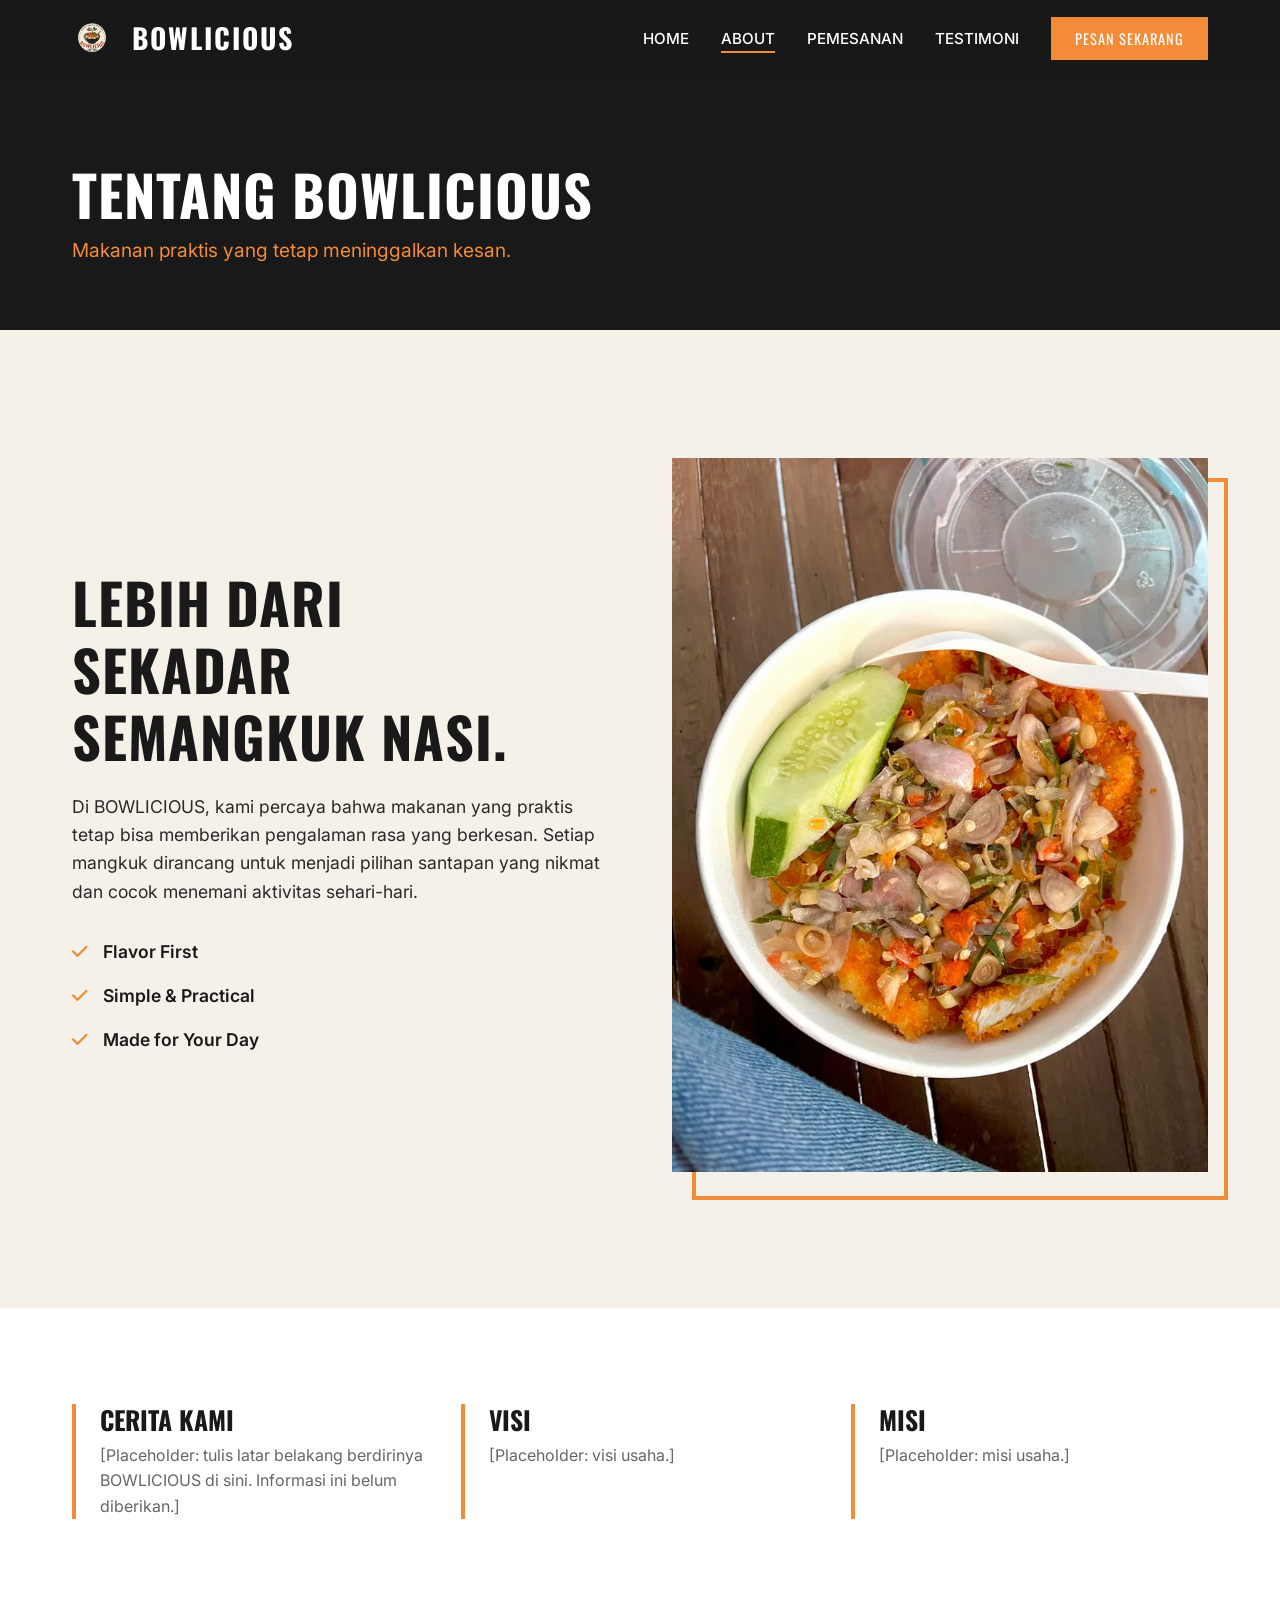
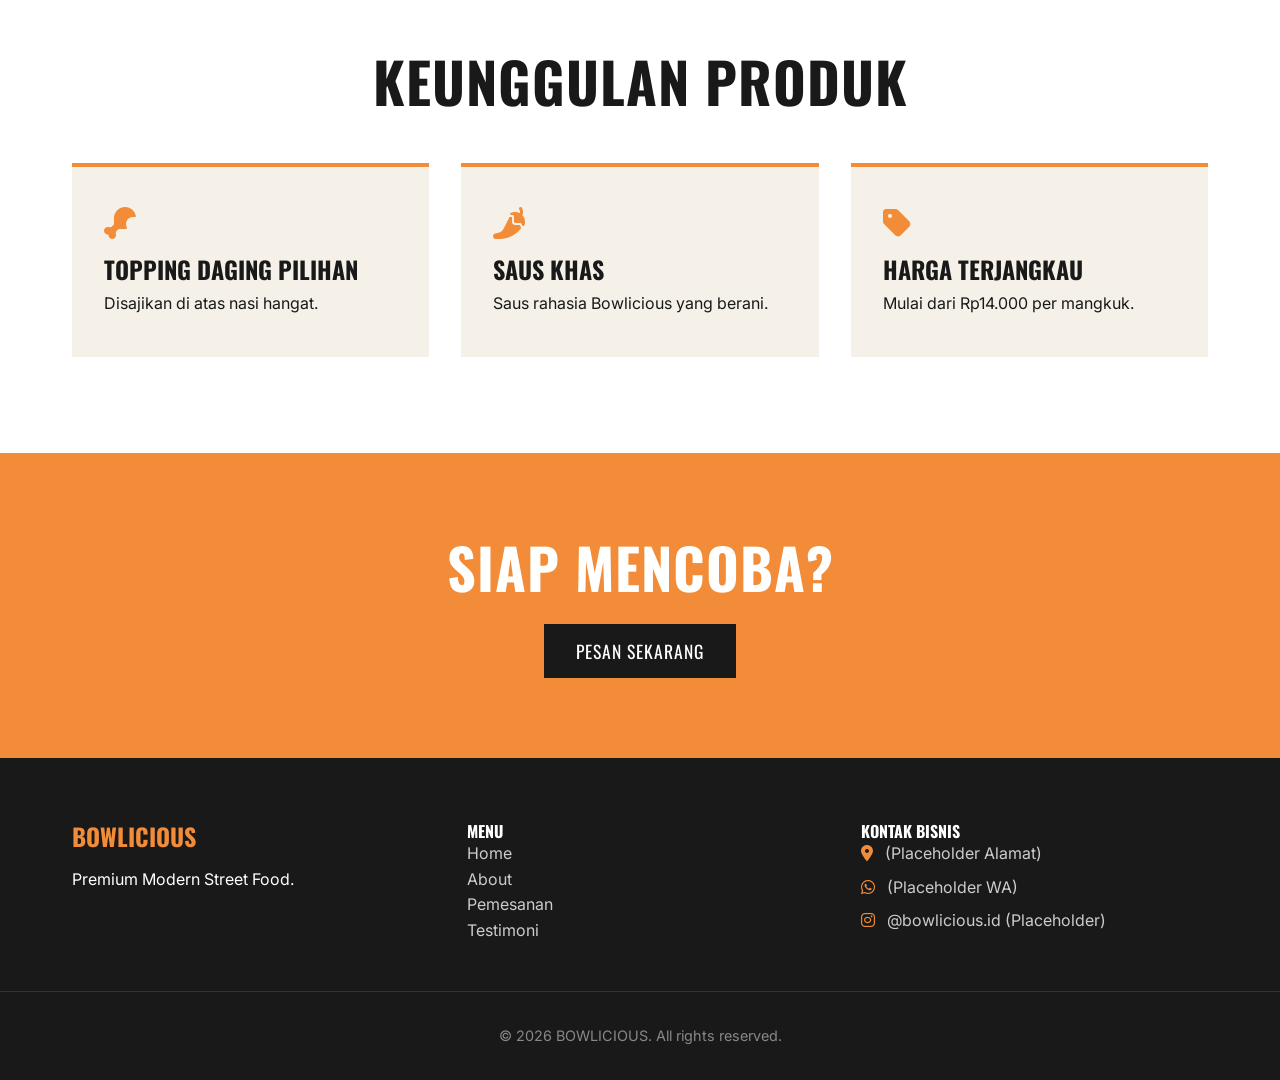
==== about.html @ 73205511 "first commit" ====
<!DOCTYPE html>
<html lang="id">
<head>
    <meta charset="UTF-8">
    <meta name="viewport" content="width=device-width, initial-scale=1.0">
    <link
      rel="shortcut icon"
      href="foto produk/ChatGPT_Image_Sep_24__2026__08_06_23_PM-removebg-preview.png"
      type="image/x-icon"
    />
    <title>About | BOWLICIOUS</title>
    <link rel="preconnect" href="https://fonts.googleapis.com">
    <link rel="preconnect" href="https://fonts.gstatic.com" crossorigin>
    <link href="https://fonts.googleapis.com/css2?family=Inter:wght@300;400;500;600&family=Oswald:wght@500;700&display=swap" rel="stylesheet">
    <link rel="stylesheet" href="https://cdnjs.cloudflare.com/ajax/libs/font-awesome/6.4.0/css/all.min.css">
    <link rel="stylesheet" href="style.css">
</head>
<body data-page="about">
    <nav id="navbar" class="solid">
        <div class="nav-container">
            <a href="index.html" class="logo" aria-label="BOWLICIOUS Home">
    <img src="foto produk/logo-bowlicious.png" alt="Logo BOWLICIOUS" style="height: 40px; width: auto; vertical-align: middle; margin-right: 10px;">
    <span>BOWLICIOUS</span>
</a>
            <button class="menu-toggle" id="mobile-menu" aria-label="Buka menu" aria-expanded="false"><i class="fas fa-bars"></i></button>
            <ul class="nav-menu" id="nav-menu">
                <li><a href="index.html" class="nav-link">Home</a></li>
                <li><a href="about.html" class="nav-link active">About</a></li>
                <li><a href="pemesanan.html" class="nav-link">Pemesanan</a></li>
                <li><a href="testimoni.html" class="nav-link">Testimoni</a></li>
                <li><a href="pemesanan.html" class="btn btn-primary nav-cta">Pesan Sekarang</a></li>
            </ul>
        </div>
    </nav>

    <header class="page-header">
        <div class="container reveal">
            <h1 class="section-title">TENTANG BOWLICIOUS</h1>
            <p class="page-lead">Makanan praktis yang tetap meninggalkan kesan.</p>
        </div>
    </header>

    <section class="about-section">
        <div class="container about-grid">
            <div class="about-text reveal">
                <h2 class="section-title dark-text">LEBIH DARI<br>SEKADAR<br>SEMANGKUK NASI.</h2>
                <div class="about-desc">
                    <p>Di BOWLICIOUS, kami percaya bahwa makanan yang praktis tetap bisa memberikan pengalaman rasa yang berkesan. Setiap mangkuk dirancang untuk menjadi pilihan santapan yang nikmat dan cocok menemani aktivitas sehari-hari.</p>
                </div>
                <ul class="about-features">
                    <li><i class="fas fa-check"></i> Flavor First</li>
                    <li><i class="fas fa-check"></i> Simple &amp; Practical</li>
                    <li><i class="fas fa-check"></i> Made for Your Day</li>
                </ul>
            </div>
            <div class="about-image-wrapper reveal delay-1">
                <img src="foto produk/1.jpeg" alt="Bowlicious Signature Bowl" class="about-img">
                <div class="decorative-box"></div>
            </div>
        </div>
    </section>

    <section class="story-section">
        <div class="container story-grid">
            <div class="story-block reveal">
                <h3>Cerita Kami</h3>
                <p>[Placeholder: tulis latar belakang berdirinya BOWLICIOUS di sini. Informasi ini belum diberikan.]</p>
            </div>
            <div class="story-block reveal delay-1">
                <h3>Visi</h3>
                <p>[Placeholder: visi usaha.]</p>
            </div>
            <div class="story-block reveal delay-2">
                <h3>Misi</h3>
                <p>[Placeholder: misi usaha.]</p>
            </div>
        </div>
    </section>

    <section class="intro-section">
        <div class="container">
            <h2 class="section-title dark-text text-center reveal">KEUNGGULAN PRODUK</h2>
            <div class="highlight-grid">
                <div class="highlight-card reveal"><i class="fas fa-drumstick-bite"></i><h3>Topping Daging Pilihan</h3><p>Disajikan di atas nasi hangat.</p></div>
                <div class="highlight-card reveal delay-1"><i class="fas fa-pepper-hot"></i><h3>Saus Khas</h3><p>Saus rahasia Bowlicious yang berani.</p></div>
                <div class="highlight-card reveal delay-2"><i class="fas fa-tag"></i><h3>Harga Terjangkau</h3><p>Mulai dari Rp14.000 per mangkuk.</p></div>
            </div>
        </div>
    </section>

    <section class="cta-band">
        <div class="container text-center reveal">
            <h2 class="section-title">SIAP MENCOBA?</h2>
            <a href="pemesanan.html" class="btn btn-primary">PESAN SEKARANG</a>
        </div>
    </section>

    <footer>
        <div class="container footer-content">
            <div class="footer-brand">
                <h2>BOWLICIOUS</h2>
                <p>Premium Modern Street Food.</p>
            </div>
            <div class="footer-links">
                <h4>Menu</h4>
                <ul>
                    <li><a href="index.html">Home</a></li>
                    <li><a href="about.html">About</a></li>
                    <li><a href="pemesanan.html">Pemesanan</a></li>
                    <li><a href="testimoni.html">Testimoni</a></li>
                </ul>
            </div>
            <div class="footer-contact">
                <h4>Kontak Bisnis</h4>
                <p><i class="fas fa-map-marker-alt"></i> (Placeholder Alamat)</p>
                <p><i class="fab fa-whatsapp"></i> (Placeholder WA)</p>
                <p><i class="fab fa-instagram"></i> @bowlicious.id (Placeholder)</p>
            </div>
        </div>
        <div class="footer-bottom">
            <p>&copy; <span id="currentYear"></span> BOWLICIOUS. All rights reserved.</p>
        </div>
    </footer>

    <script src="script.js"></script>
</body>
</html>
---- style.css ----
/* ==========================================================================
   CSS VARIABLES & RESET
   ========================================================================== */
:root {
    --color-black: #191919;
    --color-orange: #F28C38;
    --color-cream: #F5F1E8;
    --color-white: #FFFFFF;
    --color-dark-gray: #292929;
    --font-heading: 'Oswald', sans-serif;
    --font-body: 'Inter', sans-serif;
    --transition: all 0.3s ease-in-out;
}

* {
    margin: 0;
    padding: 0;
    box-sizing: border-box;
}

html {
    scroll-behavior: smooth;
}

body {
    font-family: var(--font-body);
    color: var(--color-black);
    background-color: var(--color-white);
    line-height: 1.6;
    overflow-x: hidden;
}

/* ==========================================================================
   TYPOGRAPHY & GLOBAL STYLES
   ========================================================================== */
h1, h2, h3, h4, h5, h6 {
    font-family: var(--font-heading);
    text-transform: uppercase;
    line-height: 1.2;
}

.container {
    max-width: 1200px;
    margin: 0 auto;
    padding: 0 2rem;
}

.section-title {
    font-size: 3.5rem;
    margin-bottom: 1.5rem;
    letter-spacing: 1px;
}

.section-subtitle {
    font-size: 1.2rem;
    color: var(--color-dark-gray);
    margin-bottom: 3rem;
}

.text-center { text-align: center; }

/* Buttons */
.btn {
    display: inline-block;
    padding: 0.8rem 2rem;
    font-family: var(--font-heading);
    font-size: 1.1rem;
    text-decoration: none;
    text-transform: uppercase;
    border: none;
    cursor: pointer;
    transition: var(--transition);
    letter-spacing: 1px;
}

.btn-primary {
    background-color: var(--color-orange);
    color: var(--color-white);
}

.btn-primary:hover {
    background-color: #d9772a;
}

.btn-secondary {
    background-color: transparent;
    color: var(--color-white);
    border: 2px solid var(--color-white);
}

.btn-secondary:hover {
    background-color: var(--color-white);
    color: var(--color-black);
}

.btn-full {
    width: 100%;
    margin-top: 1rem;
}

/* ==========================================================================
   NAVBAR
   ========================================================================== */
#navbar {
    position: fixed;
    top: 0;
    width: 100%;
    z-index: 1000;
    transition: var(--transition);
    padding: 1.5rem 0;
    background: transparent;
}

#navbar.scrolled {
    background: rgba(25, 25, 25, 0.95);
    padding: 1rem 0;
    box-shadow: 0 4px 10px rgba(0,0,0,0.1);
}

.nav-container {
    display: flex;
    justify-content: space-between;
    align-items: center;
    max-width: 1200px;
    margin: 0 auto;
    padding: 0 2rem;
}

.logo {
    font-family: var(--font-heading);
    font-size: 1.8rem;
    font-weight: 700;
    color: var(--color-white);
    text-decoration: none;
    letter-spacing: 2px;
}

.nav-menu {
    display: flex;
    list-style: none;
    align-items: center;
    gap: 2rem;
}

.nav-link {
    color: var(--color-white);
    text-decoration: none;
    font-size: 0.95rem;
    text-transform: uppercase;
    font-weight: 500;
    transition: var(--transition);
    position: relative;
}

.nav-link::after {
    content: '';
    position: absolute;
    width: 0;
    height: 2px;
    bottom: -5px;
    left: 0;
    background-color: var(--color-orange);
    transition: var(--transition);
}

.nav-link:hover::after, .nav-link.active::after {
    width: 100%;
}

.nav-cta {
    padding: 0.6rem 1.5rem;
    font-size: 0.9rem;
}

.menu-toggle {
    display: none;
    color: var(--color-white);
    font-size: 1.5rem;
    cursor: pointer;
}

/* ==========================================================================
   SECTION 1: HERO
   ========================================================================== */
.hero-section {
    height: 100vh;
    position: relative;
    display: flex;
    align-items: center;
    justify-content: center;
    color: var(--color-white);
    text-align: center;
}

.video-container {
    position: absolute;
    top: 0; left: 0; width: 100%; height: 100%;
    overflow: hidden;
    z-index: -1;
}

#hero-video {
    width: 100%;
    height: 100%;
    object-fit: cover;
}

.video-overlay {
    position: absolute;
    top: 0; left: 0; width: 100%; height: 100%;
    background: rgba(25, 25, 25, 0.6);
}

.hero-content {
    z-index: 1;
    max-width: 800px;
    padding: 0 2rem;
}

.hero-label {
    display: block;
    color: var(--color-orange);
    font-weight: 600;
    letter-spacing: 3px;
    margin-bottom: 1rem;
    font-size: 1rem;
}

.hero-title {
    font-size: 5rem;
    margin-bottom: 1.5rem;
    text-shadow: 2px 2px 10px rgba(0,0,0,0.3);
}

.hero-desc {
    font-size: 1.2rem;
    margin-bottom: 2.5rem;
    font-weight: 300;
}

.hero-buttons {
    display: flex;
    gap: 1rem;
    justify-content: center;
}

.scroll-indicator {
    position: absolute;
    bottom: 30px;
    left: 50%;
    transform: translateX(-50%);
}

.mouse {
    width: 25px;
    height: 40px;
    border: 2px solid var(--color-white);
    border-radius: 15px;
    position: relative;
}

.mouse::before {
    content: '';
    width: 3px;
    height: 8px;
    background: var(--color-white);
    position: absolute;
    top: 8px;
    left: 50%;
    transform: translateX(-50%);
    border-radius: 2px;
    animation: scroll 1.5s infinite;
}

@keyframes scroll {
    0% { opacity: 1; top: 8px; }
    100% { opacity: 0; top: 20px; }
}

/* ==========================================================================
   SECTION 2: ABOUT
   ========================================================================== */
.about-section {
    background-color: var(--color-cream);
    padding: 8rem 0;
}

.about-grid {
    display: grid;
    grid-template-columns: 1fr 1fr;
    gap: 4rem;
    align-items: center;
}

.about-desc p {
    font-size: 1.1rem;
    color: var(--color-dark-gray);
    margin-bottom: 2rem;
}

.about-features {
    list-style: none;
}

.about-features li {
    font-size: 1.1rem;
    font-weight: 600;
    margin-bottom: 1rem;
    display: flex;
    align-items: center;
    gap: 1rem;
}

.about-features i { color: var(--color-orange); }

.about-image-wrapper {
    position: relative;
}

.about-img {
    width: 100%;
    height: auto;
    object-fit: cover;
    z-index: 2;
    position: relative;
}

.decorative-box {
    position: absolute;
    width: 100%;
    height: 100%;
    border: 4px solid var(--color-orange);
    top: 20px;
    left: 20px;
    z-index: 1;
}

/* ==========================================================================
   SECTION 3: PEMESANAN
   ========================================================================== */
.order-section {
    background-color: var(--color-black);
    color: var(--color-white);
    padding: 8rem 0;
}

.order-grid {
    display: grid;
    grid-template-columns: 1fr 1fr;
    gap: 4rem;
}

.product-img-large {
    width: 100%;
    height: 400px;
    object-fit: cover;
    margin-bottom: 2rem;
}

.product-name {
    font-size: 2.5rem;
    color: var(--color-orange);
    margin-bottom: 1rem;
}

.product-desc {
    color: #ccc;
    margin-bottom: 1.5rem;
}

.product-price {
    font-size: 2rem;
}

.preorder-form-container {
    background-color: var(--color-white);
    color: var(--color-black);
    padding: 3rem;
}

.preorder-form-container h3 {
    font-size: 2rem;
    margin-bottom: 0.5rem;
}

.form-note {
    font-size: 0.85rem;
    color: #888;
    margin-bottom: 2rem;
}

.form-group {
    margin-bottom: 1.5rem;
}

.form-group label {
    display: block;
    font-weight: 600;
    margin-bottom: 0.5rem;
    font-size: 0.9rem;
}

.form-group input, .form-group textarea {
    width: 100%;
    padding: 0.8rem;
    border: 1px solid #ccc;
    font-family: var(--font-body);
    font-size: 1rem;
}

.form-group input:focus, .form-group textarea:focus {
    outline: none;
    border-color: var(--color-orange);
}

.qty-control {
    display: flex;
    width: 150px;
}

.qty-btn {
    width: 40px;
    background-color: var(--color-dark-gray);
    color: var(--color-white);
    border: none;
    cursor: pointer;
    font-size: 1rem;
}

.qty-control input {
    text-align: center;
    border-left: none;
    border-right: none;
}

.order-summary {
    display: flex;
    justify-content: space-between;
    font-size: 1.2rem;
    font-weight: 600;
    margin-top: 2rem;
    padding-top: 1rem;
    border-top: 1px solid #eee;
}

.total-price { color: var(--color-orange); }

.feedback-msg {
    margin-top: 1rem;
    font-size: 0.9rem;
    font-weight: 500;
    text-align: center;
}

.feedback-success { color: #28a745; }
.feedback-error { color: #dc3545; }

/* ==========================================================================
   SECTION 4: TESTIMONI
   ========================================================================== */
.review-section {
    background-color: var(--color-white);
    padding: 8rem 0;
}

.review-grid {
    display: grid;
    grid-template-columns: 1fr 1fr;
    gap: 4rem;
    margin-bottom: 4rem;
}

.average-rating-display h3 {
    font-size: 5rem;
    color: var(--color-orange);
    line-height: 1;
}

.stars-display {
    color: var(--color-orange);
    font-size: 1.5rem;
    margin-bottom: 0.5rem;
}

.rating-distribution {
    margin-top: 2rem;
}

.dist-row {
    display: flex;
    align-items: center;
    gap: 1rem;
    margin-bottom: 0.5rem;
    font-size: 0.9rem;
}

.dist-bar {
    flex: 1;
    height: 8px;
    background-color: #eee;
    border-radius: 4px;
    overflow: hidden;
}

.dist-fill {
    height: 100%;
    background-color: var(--color-orange);
    width: 0%;
    transition: width 1s ease-in-out;
}

.star-rating-input {
    color: #ccc;
    font-size: 1.5rem;
    cursor: pointer;
}

.star-rating-input i.active { color: var(--color-orange); }
.error-msg { color: #dc3545; font-size: 0.85rem; display: none; margin-top: 0.5rem;}

.review-list {
    margin-top: 3rem;
}

.demo-badge {
    background-color: #e9ecef;
    padding: 0.5rem 1rem;
    display: inline-block;
    font-size: 0.85rem;
    color: #666;
    margin-bottom: 2rem;
    border-radius: 4px;
}

.review-card {
    border-bottom: 1px solid #eee;
    padding: 1.5rem 0;
}

.review-card:last-child { border-bottom: none; }

.review-card-header {
    display: flex;
    justify-content: space-between;
    margin-bottom: 0.5rem;
}

.review-author { font-weight: 600; }
.review-date { font-size: 0.85rem; color: #888; }
.review-stars { color: var(--color-orange); font-size: 0.9rem; margin-bottom: 1rem;}

/* ==========================================================================
   FOOTER
   ========================================================================== */
footer {
    background-color: var(--color-black);
    color: var(--color-white);
    padding: 4rem 0 2rem;
}

.footer-content {
    display: grid;
    grid-template-columns: repeat(3, 1fr);
    gap: 3rem;
    margin-bottom: 3rem;
}

.footer-brand h2 {
    color: var(--color-orange);
    margin-bottom: 1rem;
}

.footer-links ul {
    list-style: none;
}

.footer-links a {
    color: #ccc;
    text-decoration: none;
    transition: var(--transition);
}

.footer-links a:hover { color: var(--color-orange); }
.footer-contact p { margin-bottom: 0.5rem; color: #ccc;}
.footer-contact i { margin-right: 0.5rem; color: var(--color-orange);}

.footer-bottom {
    text-align: center;
    border-top: 1px solid #333;
    padding-top: 2rem;
    color: #888;
    font-size: 0.9rem;
}

/* ==========================================================================
   ANIMATIONS & RESPONSIVE
   ========================================================================== */
.reveal {
    opacity: 0;
    transform: translateY(30px);
    transition: all 0.8s cubic-bezier(0.5, 0, 0, 1);
}
.reveal.active { opacity: 1; transform: translateY(0); }
.delay-1 { transition-delay: 0.2s; }

/* Responsive Media Queries */
@media screen and (max-width: 992px) {
    .hero-title { font-size: 3.5rem; }
    .about-grid, .order-grid, .review-grid, .footer-content {
        grid-template-columns: 1fr;
    }
}

@media screen and (max-width: 768px) {
    .menu-toggle { display: block; }
    .nav-menu {
        position: fixed; top: 0; left: -100%; width: 70%; height: 100vh;
        background-color: var(--color-black);
        flex-direction: column; justify-content: center;
        transition: var(--transition);
    }
    .nav-menu.active { left: 0; }
    .hero-buttons { flex-direction: column; }
}
/* ==========================================================================
   MULTI-PAGE ADDITIONS
   ========================================================================== */
.video-container { background: var(--color-black); }
#navbar.solid { background: rgba(25, 25, 25, 0.97); padding: 1rem 0; }
.menu-toggle { background: none; border: none; }
.page-top { padding-top: 9rem; }
.page-header { background: var(--color-black); color: var(--color-white); padding: 10rem 0 4rem; }
.page-header .section-title { margin-bottom: .5rem; }
.page-lead { color: var(--color-orange); font-size: 1.2rem; }
.dark-text { color: var(--color-black); }
.delay-2 { transition-delay: .4s; }

.intro-section { background: var(--color-white); padding: 6rem 0; }
.highlight-grid { display: grid; grid-template-columns: repeat(3, 1fr); gap: 2rem; margin-top: 3rem; }
.highlight-card { background: var(--color-cream); padding: 2.5rem 2rem; border-top: 4px solid var(--color-orange); }
.highlight-card i { color: var(--color-orange); font-size: 2rem; margin-bottom: 1rem; }
.highlight-card h3 { font-size: 1.5rem; margin-bottom: .5rem; }

.featured-section { background: var(--color-black); color: var(--color-white); padding: 6rem 0; }
.featured-grid { display: grid; grid-template-columns: 1fr 1fr; gap: 4rem; align-items: center; }
.featured-img { width: 100%; height: 420px; object-fit: cover; }
.featured-grid .product-price { margin-bottom: 2rem; color: var(--color-orange); }

.story-section { background: var(--color-white); padding: 6rem 0 2rem; }
.story-grid { display: grid; grid-template-columns: repeat(3, 1fr); gap: 2rem; }
.story-block { border-left: 4px solid var(--color-orange); padding-left: 1.5rem; }
.story-block h3 { font-size: 1.6rem; margin-bottom: .5rem; }
.story-block p { color: #666; }

.cta-band { background: var(--color-orange); color: var(--color-white); padding: 5rem 0; }
.cta-band .btn-primary { background: var(--color-black); }
.cta-band .btn-primary:hover { background: var(--color-dark-gray); }

.status-box { margin-top: 2rem; padding: 1.5rem; border: 1px dashed var(--color-orange); }
.status-box h4 { color: var(--color-orange); margin-bottom: .5rem; }
.status-box p { color: #ccc; }
.summary-box { background: var(--color-cream); padding: 1rem 1.2rem; margin-top: 1rem; }
.summary-box h4 { margin-bottom: .5rem; }
.summary-row { display: flex; justify-content: space-between; font-size: .95rem; padding: .2rem 0; }
.preorder-form-container h2 { font-size: 2rem; margin-bottom: .5rem; }
.form-title { font-size: 2rem; margin-bottom: 1rem; }
.average-rating-display h2 { font-size: 5rem; color: var(--color-orange); line-height: 1; }
.form-group input.invalid { border-color: #dc3545; }
.form-group .error-msg.show { display: block; }
.qty-control input { width: 70px; }
.review-comment { color: var(--color-dark-gray); }
.demo-badge { display: block; }

@media (prefers-reduced-motion: reduce) {
    html { scroll-behavior: auto; }
    .reveal { transition: none; opacity: 1; transform: none; }
}
@media screen and (max-width: 992px) {
    .highlight-grid, .story-grid, .featured-grid { grid-template-columns: 1fr; }
    .page-top { padding-top: 7rem; }
}
@media screen and (max-width: 768px) {
    .section-title { font-size: 2.4rem; }
    .hero-title { font-size: 2.6rem; }
    .preorder-form-container { padding: 1.5rem; }
    .product-name { font-size: 1.8rem; }
    .product-img-large, .featured-img { height: 260px; }
    .nav-menu { z-index: 1001; }
    .nav-menu .nav-link { font-size: 1.2rem; }
    .decorative-box { top: 12px; left: 12px; }
    .about-image-wrapper { margin-right: 12px; }
}

.logo {
    display: flex;
    align-items: center;
    gap: 10px;
    text-decoration: none;
    color: #ffffff;
    font-family: 'Oswald', sans-serif;
    font-size: 28px;
    font-weight: 700;
}

.logo img {
    display: block;
    width: 70px;
    height: 70px;
    object-fit: contain;
}

@media screen and (max-width: 768px) {
    #hero-video {
        display: none !important; /* Menyembunyikan video di layar HP */
    }
    .hero-section {
        background: url('assets/images/hero-poster.jpg') center/cover no-repeat; /* Menampilkan gambar pengganti */
    }
}
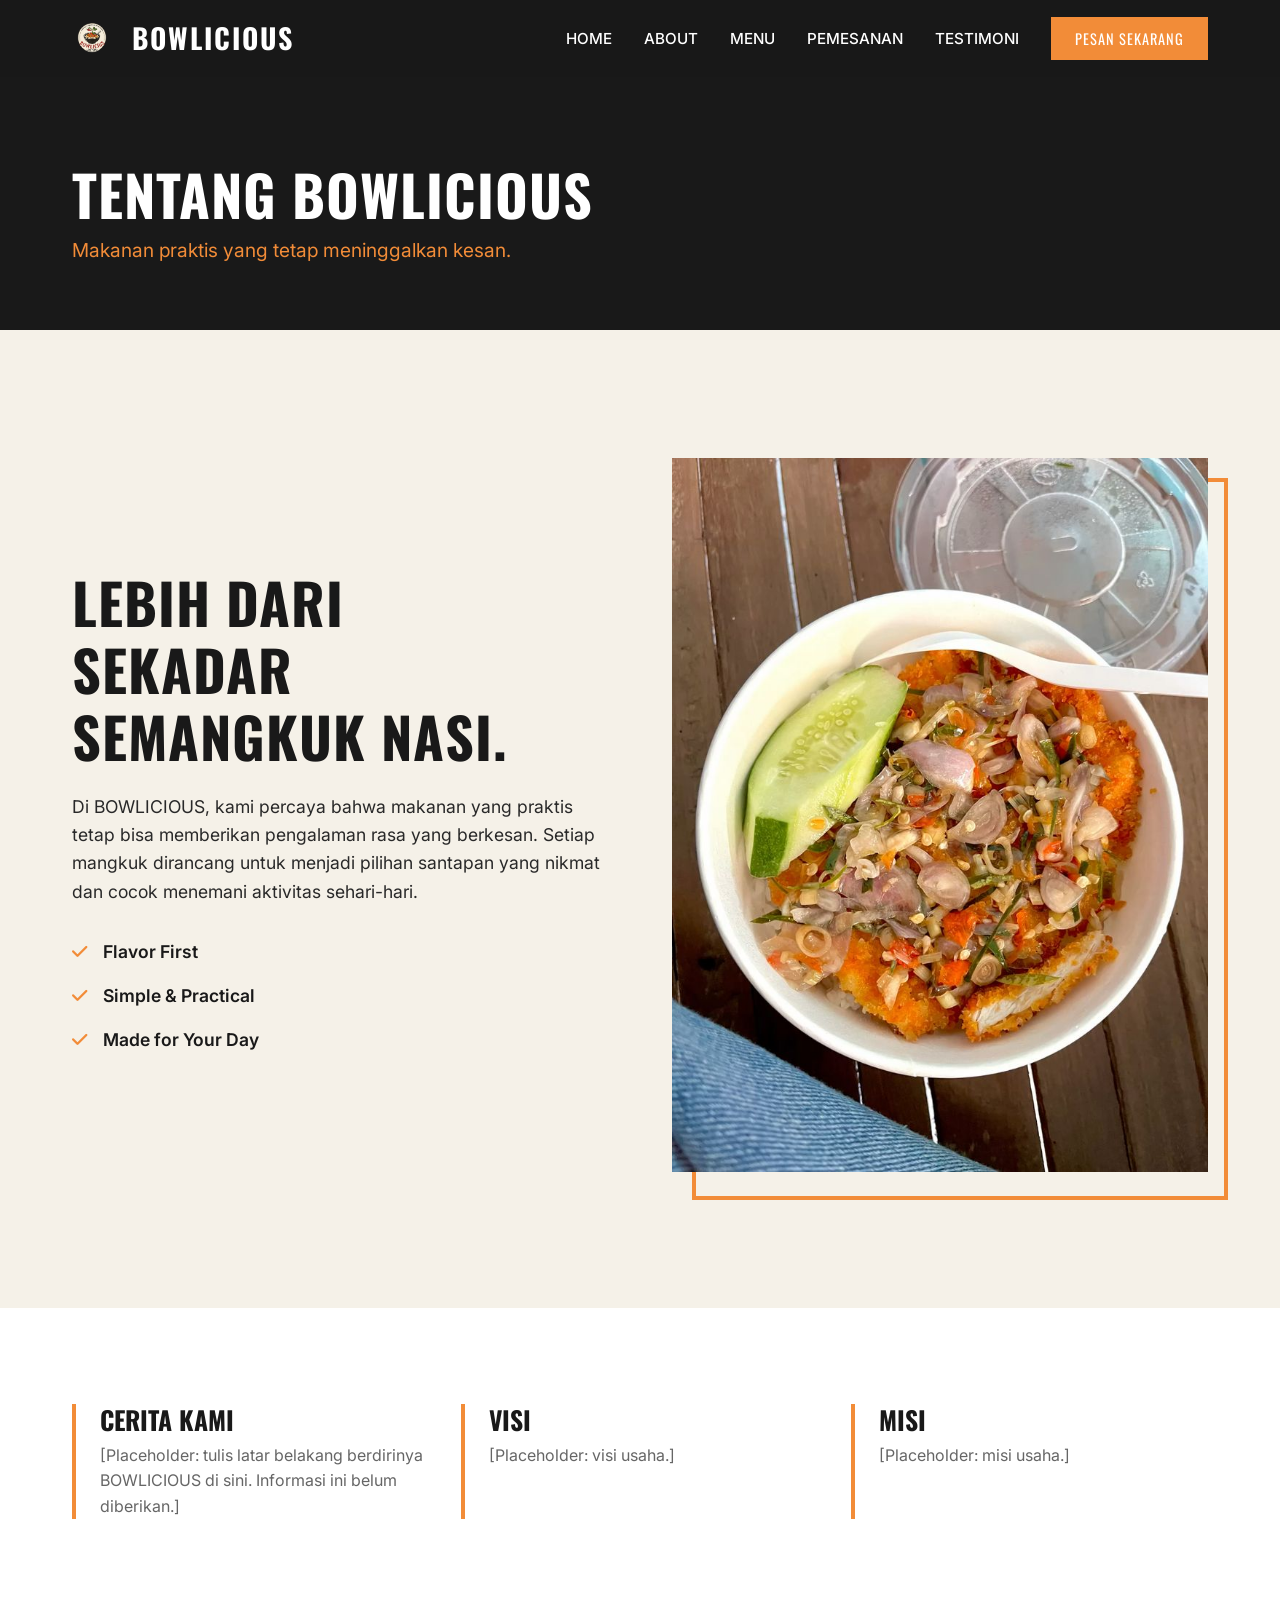
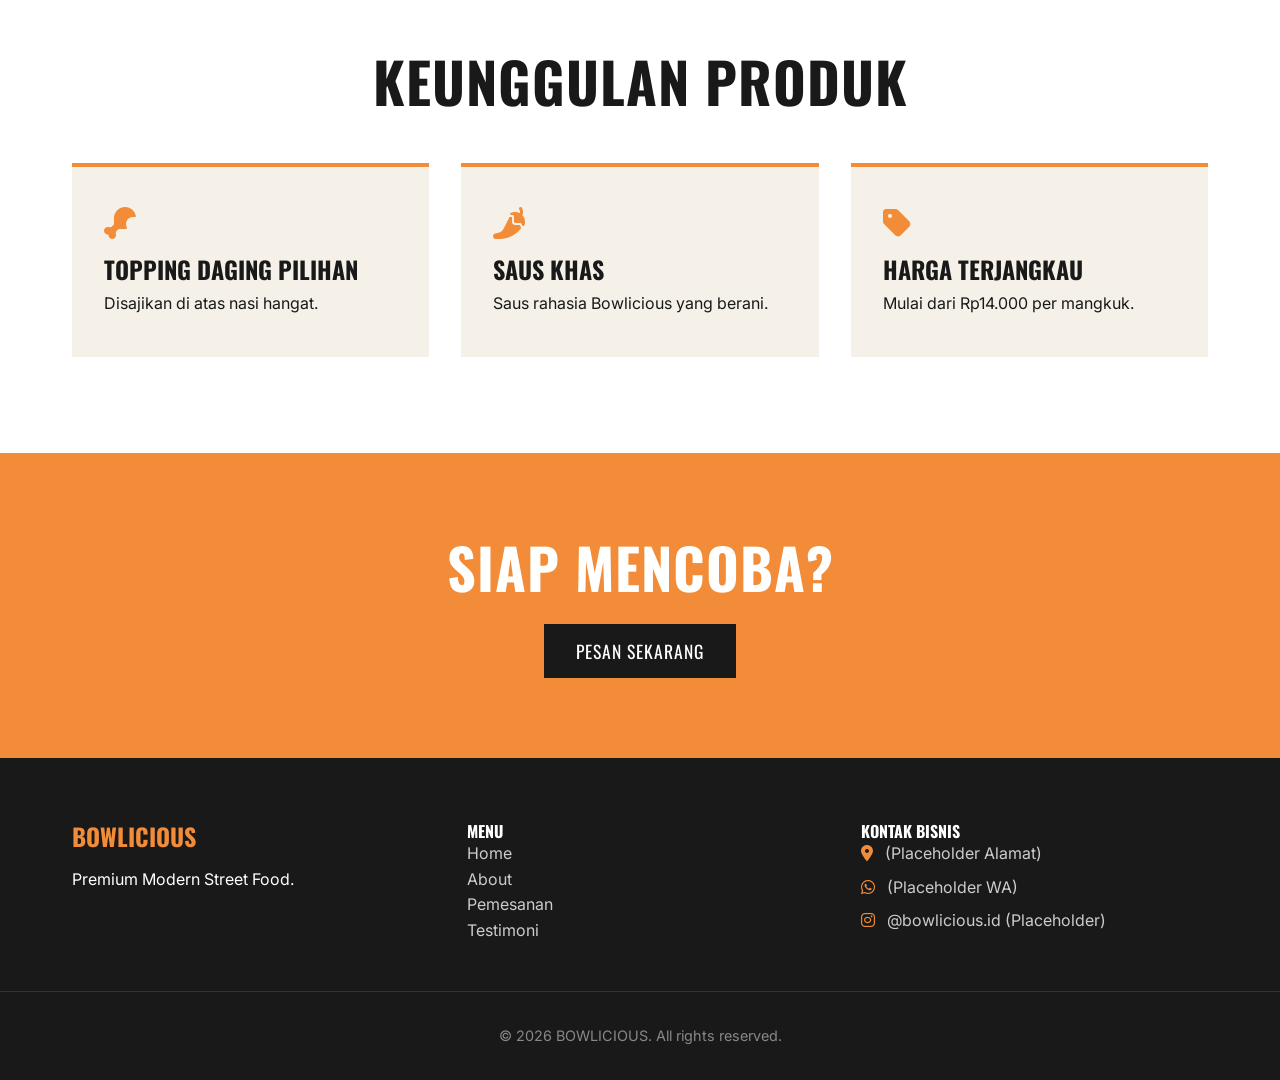
==== commit 7b10678f: "saya sudah menambahkan file menu.html, dan membereskan beberapa bug di dalam file index.html, about." ====
--- a/about.html
+++ b/about.html
@@ -5,7 +5,7 @@
     <meta name="viewport" content="width=device-width, initial-scale=1.0">
     <link
       rel="shortcut icon"
-      href="foto produk/ChatGPT_Image_Sep_24__2026__08_06_23_PM-removebg-preview.png"
+      href="foto produk/logo-bowlicious.png"
       type="image/x-icon"
     />
     <title>About | BOWLICIOUS</title>
@@ -25,7 +25,8 @@
             <button class="menu-toggle" id="mobile-menu" aria-label="Buka menu" aria-expanded="false"><i class="fas fa-bars"></i></button>
             <ul class="nav-menu" id="nav-menu">
                 <li><a href="index.html" class="nav-link">Home</a></li>
-                <li><a href="about.html" class="nav-link active">About</a></li>
+                <li><a href="about.html" class="nav-link">About</a></li>
+                <li><a href="menu.html" class="nav-link">Menu</a></li>
                 <li><a href="pemesanan.html" class="nav-link">Pemesanan</a></li>
                 <li><a href="testimoni.html" class="nav-link">Testimoni</a></li>
                 <li><a href="pemesanan.html" class="btn btn-primary nav-cta">Pesan Sekarang</a></li>
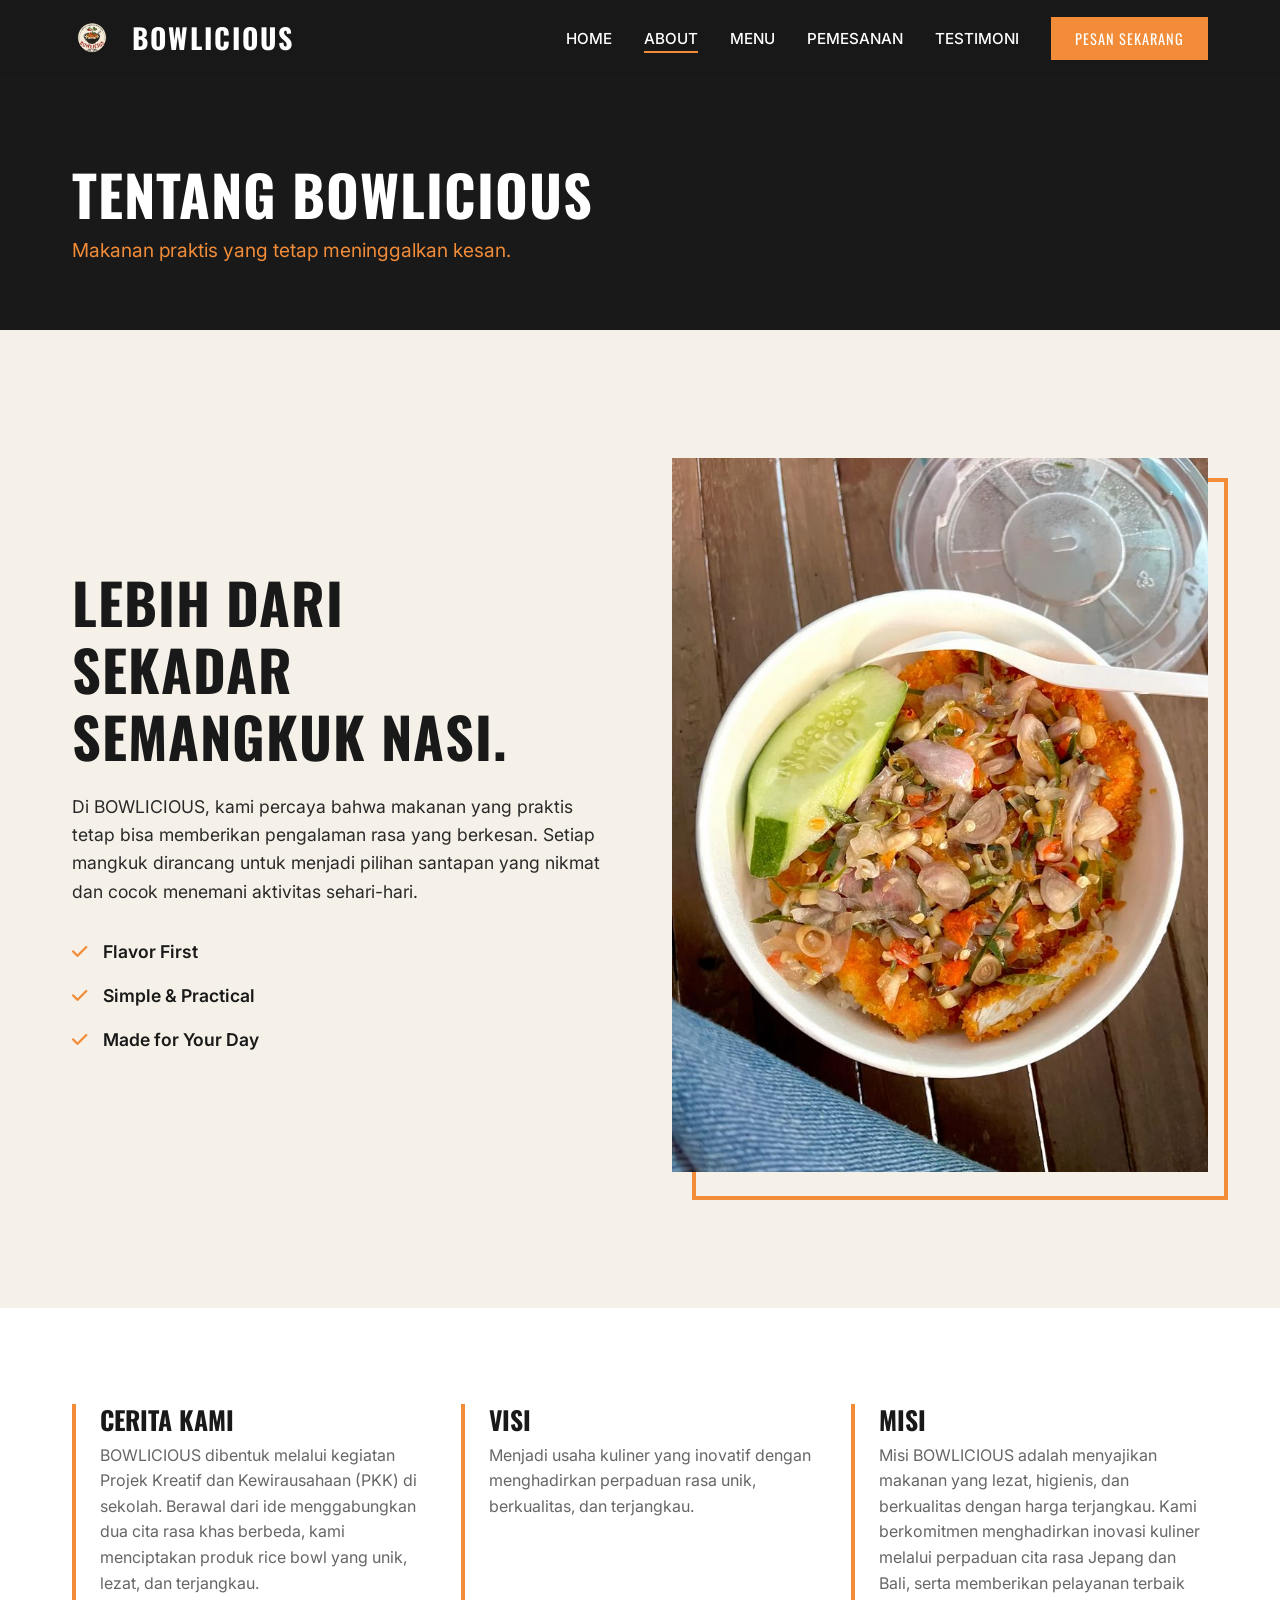
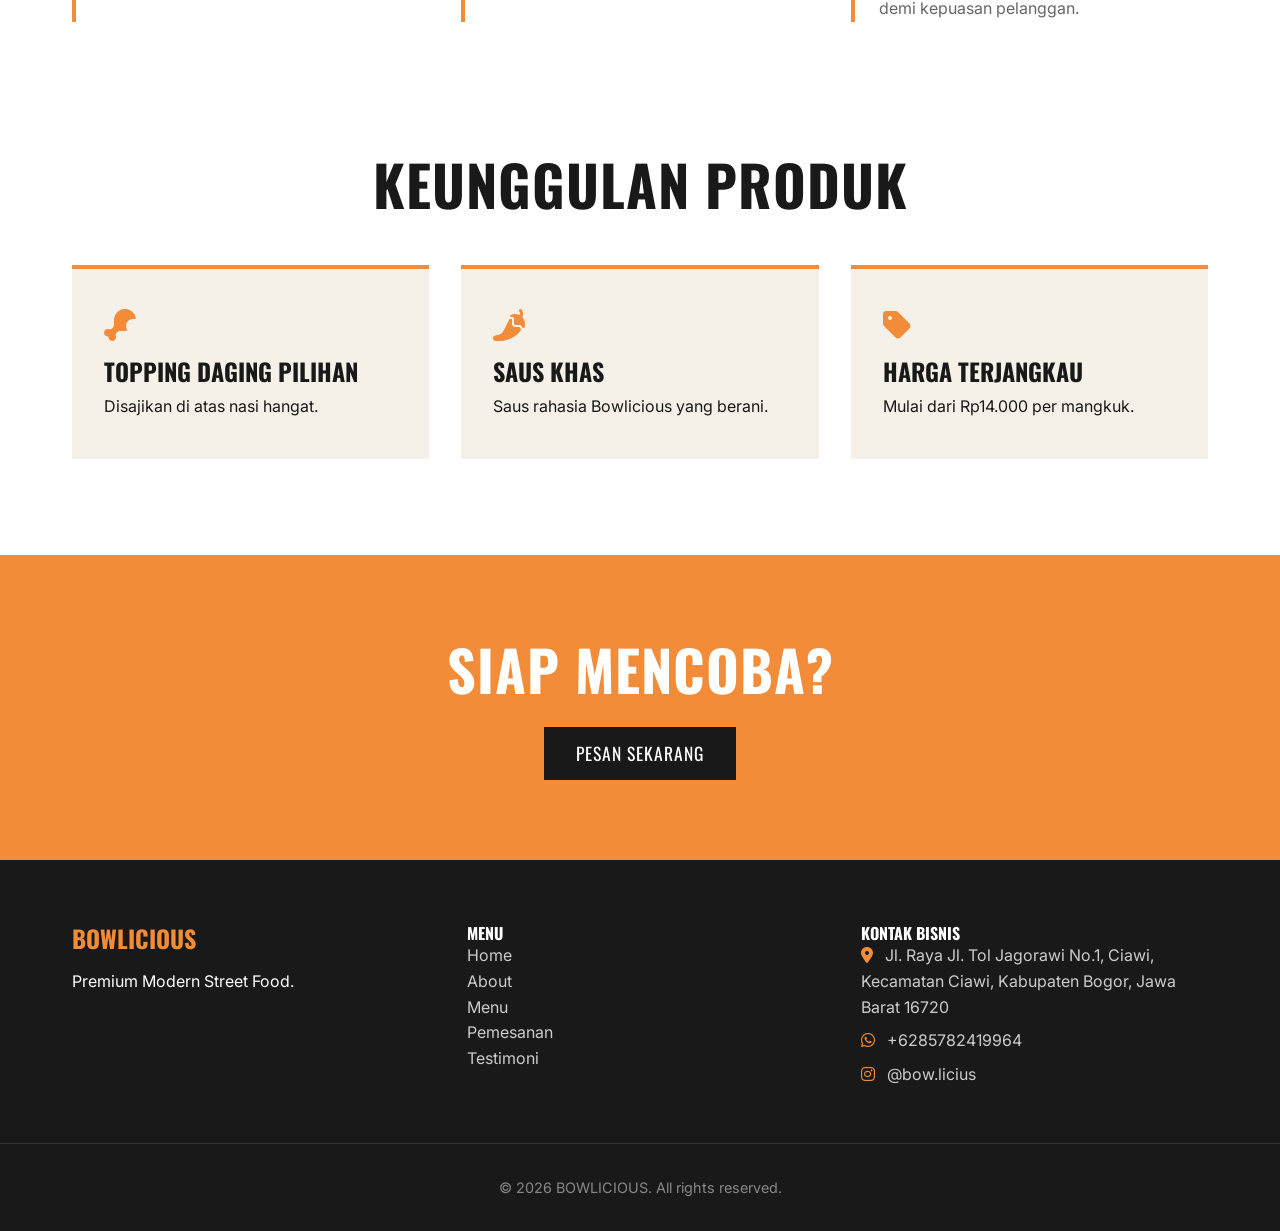
==== commit c89adcd8: "saya sudah memperbaiki kesalahan div footer-links disemua html. yang awalnya tidak ada footer menu, " ====
--- a/about.html
+++ b/about.html
@@ -25,7 +25,7 @@
             <button class="menu-toggle" id="mobile-menu" aria-label="Buka menu" aria-expanded="false"><i class="fas fa-bars"></i></button>
             <ul class="nav-menu" id="nav-menu">
                 <li><a href="index.html" class="nav-link">Home</a></li>
-                <li><a href="about.html" class="nav-link">About</a></li>
+                <li><a href="about.html" class="nav-link active">About</a></li>
                 <li><a href="menu.html" class="nav-link">Menu</a></li>
                 <li><a href="pemesanan.html" class="nav-link">Pemesanan</a></li>
                 <li><a href="testimoni.html" class="nav-link">Testimoni</a></li>
@@ -65,15 +65,17 @@
         <div class="container story-grid">
             <div class="story-block reveal">
                 <h3>Cerita Kami</h3>
-                <p>[Placeholder: tulis latar belakang berdirinya BOWLICIOUS di sini. Informasi ini belum diberikan.]</p>
+                <p>BOWLICIOUS dibentuk melalui kegiatan Projek Kreatif dan Kewirausahaan (PKK) di sekolah. Berawal dari ide menggabungkan dua cita rasa khas berbeda, kami menciptakan produk rice bowl yang unik, lezat, dan terjangkau.</p>
             </div>
             <div class="story-block reveal delay-1">
                 <h3>Visi</h3>
-                <p>[Placeholder: visi usaha.]</p>
+                <p>Menjadi usaha kuliner yang inovatif dengan menghadirkan perpaduan rasa unik, berkualitas, dan terjangkau.
+
+</p>
             </div>
             <div class="story-block reveal delay-2">
                 <h3>Misi</h3>
-                <p>[Placeholder: misi usaha.]</p>
+                <p>Misi BOWLICIOUS adalah menyajikan makanan yang lezat, higienis, dan berkualitas dengan harga terjangkau. Kami berkomitmen menghadirkan inovasi kuliner melalui perpaduan cita rasa Jepang dan Bali, serta memberikan pelayanan terbaik demi kepuasan pelanggan.</p>
             </div>
         </div>
     </section>
@@ -107,15 +109,16 @@
                 <ul>
                     <li><a href="index.html">Home</a></li>
                     <li><a href="about.html">About</a></li>
+                    <li><a href="menu.html">Menu</a></li>
                     <li><a href="pemesanan.html">Pemesanan</a></li>
                     <li><a href="testimoni.html">Testimoni</a></li>
                 </ul>
             </div>
             <div class="footer-contact">
                 <h4>Kontak Bisnis</h4>
-                <p><i class="fas fa-map-marker-alt"></i> (Placeholder Alamat)</p>
-                <p><i class="fab fa-whatsapp"></i> (Placeholder WA)</p>
-                <p><i class="fab fa-instagram"></i> @bowlicious.id (Placeholder)</p>
+                <p><i class="fas fa-map-marker-alt"></i> Jl. Raya Jl. Tol Jagorawi No.1, Ciawi, Kecamatan Ciawi, Kabupaten Bogor, Jawa Barat 16720</p>
+          <p><i class="fab fa-whatsapp"></i> +6285782419964</p>
+          <p><i class="fab fa-instagram"></i> @bow.licius</p>
             </div>
         </div>
         <div class="footer-bottom">
--- a/style.css
+++ b/style.css
@@ -711,9 +711,9 @@
 
 @media screen and (max-width: 768px) {
     #hero-video {
-        display: none !important; /* Menyembunyikan video di layar HP */
+        display: none !important;
     }
     .hero-section {
-        background: url('assets/images/hero-poster.jpg') center/cover no-repeat; /* Menampilkan gambar pengganti */
+        background: url('vd/bg\ bumbu.jpg') center/cover no-repeat; /*gambar pengganti */
     }
 }
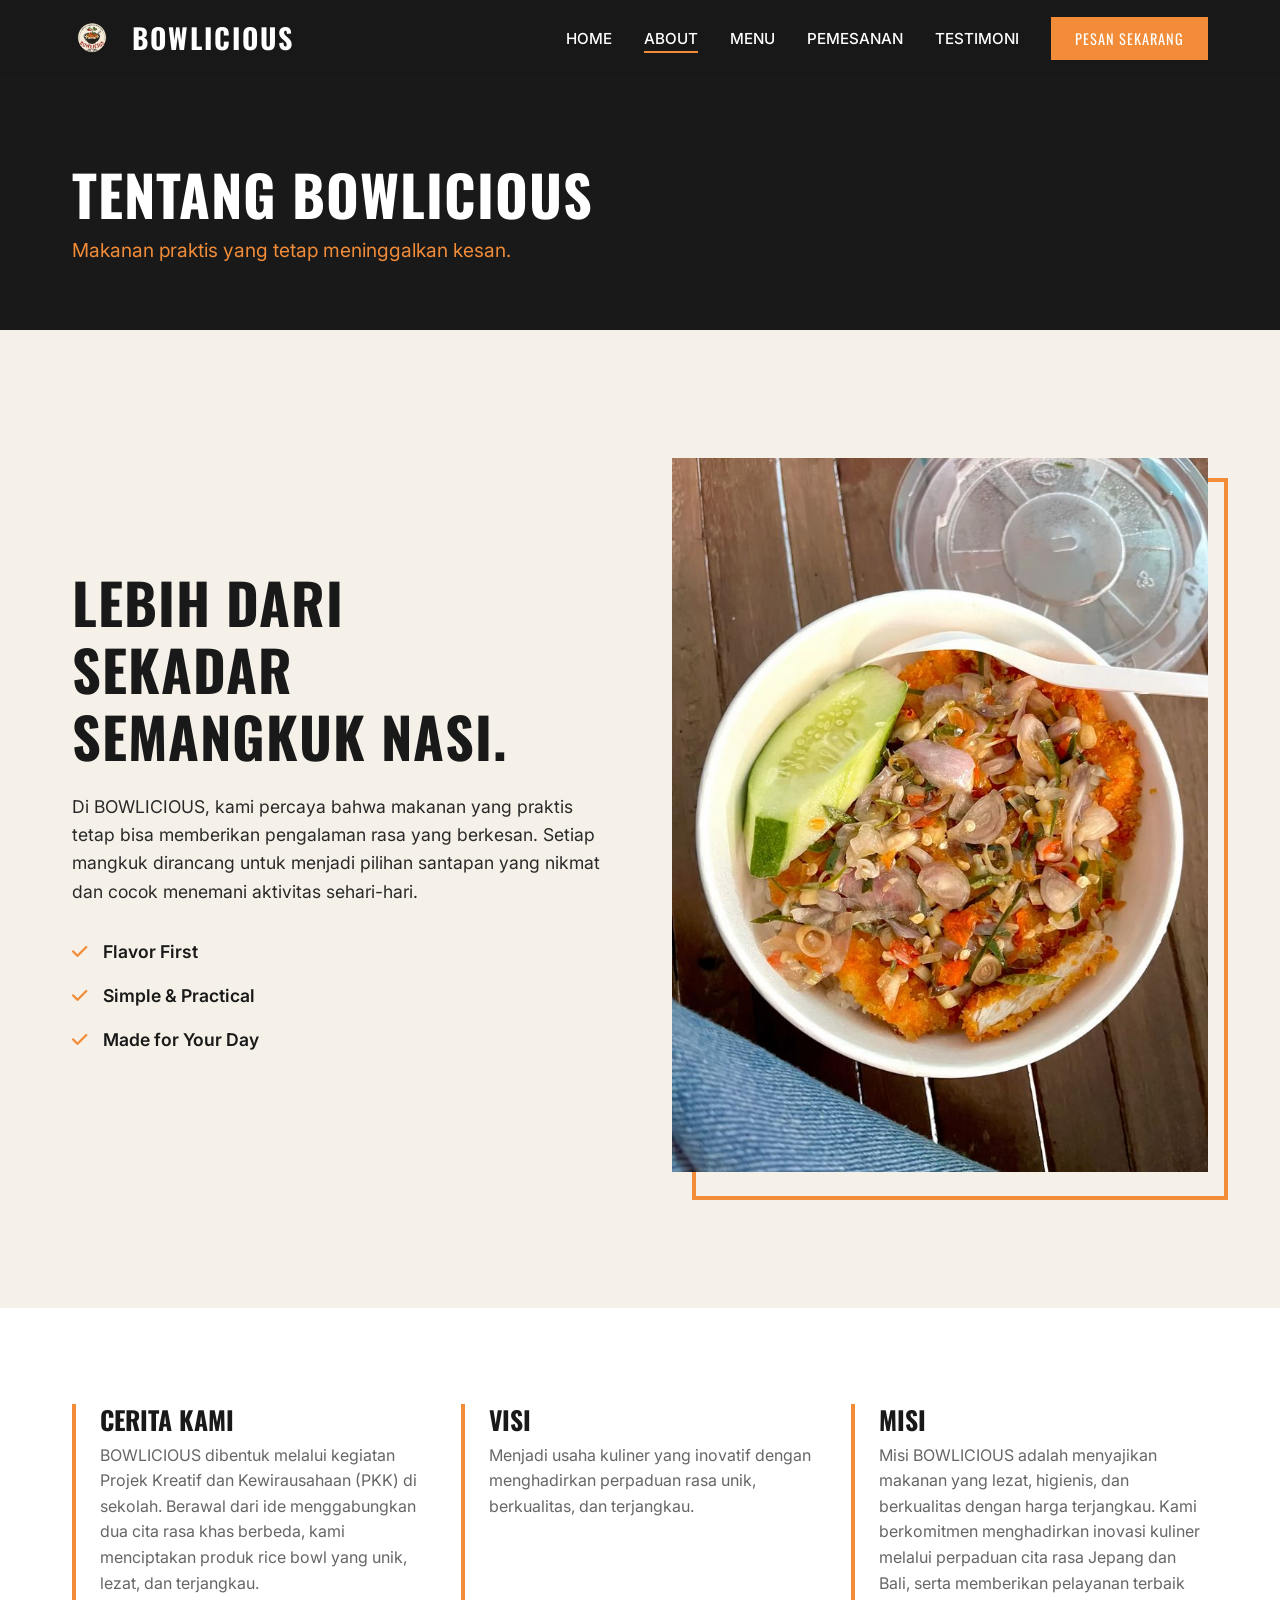
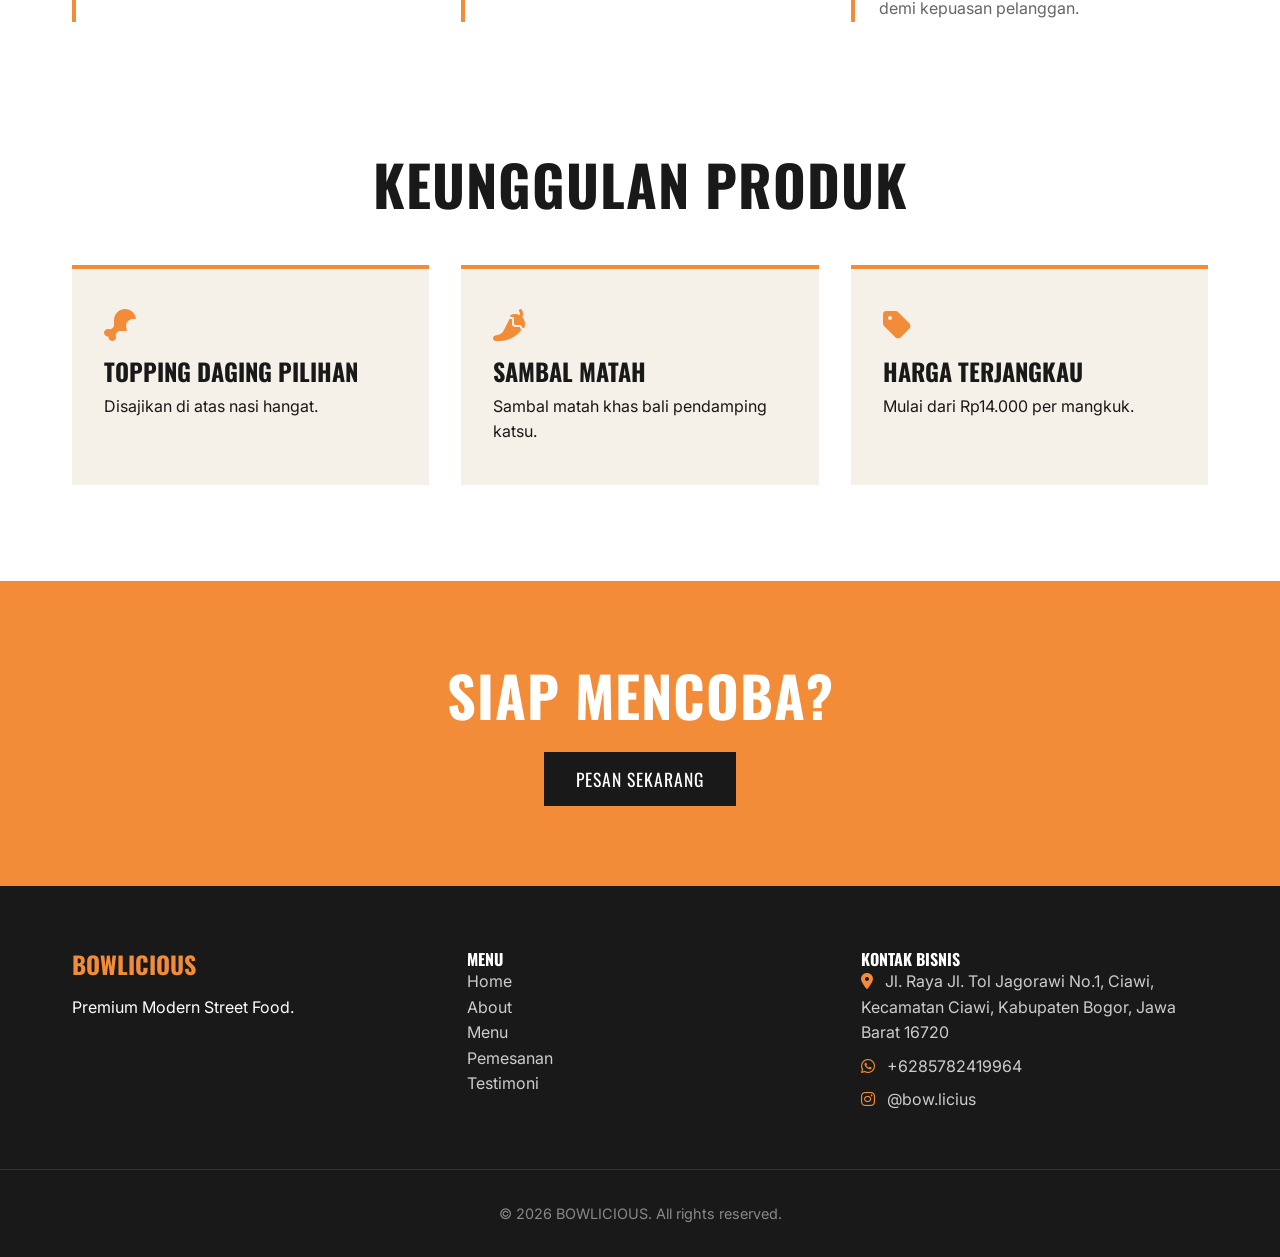
==== commit 12beecec: "feat & fix(admin): tambah filter bulan & pelanggan, export Excel, total pendapatan, serta perbaikan " ====
--- a/about.html
+++ b/about.html
@@ -85,7 +85,7 @@
             <h2 class="section-title dark-text text-center reveal">KEUNGGULAN PRODUK</h2>
             <div class="highlight-grid">
                 <div class="highlight-card reveal"><i class="fas fa-drumstick-bite"></i><h3>Topping Daging Pilihan</h3><p>Disajikan di atas nasi hangat.</p></div>
-                <div class="highlight-card reveal delay-1"><i class="fas fa-pepper-hot"></i><h3>Saus Khas</h3><p>Saus rahasia Bowlicious yang berani.</p></div>
+                <div class="highlight-card reveal delay-1"><i class="fas fa-pepper-hot"></i><h3>Sambal Matah</h3><p>Sambal matah khas bali pendamping katsu.</p></div>
                 <div class="highlight-card reveal delay-2"><i class="fas fa-tag"></i><h3>Harga Terjangkau</h3><p>Mulai dari Rp14.000 per mangkuk.</p></div>
             </div>
         </div>
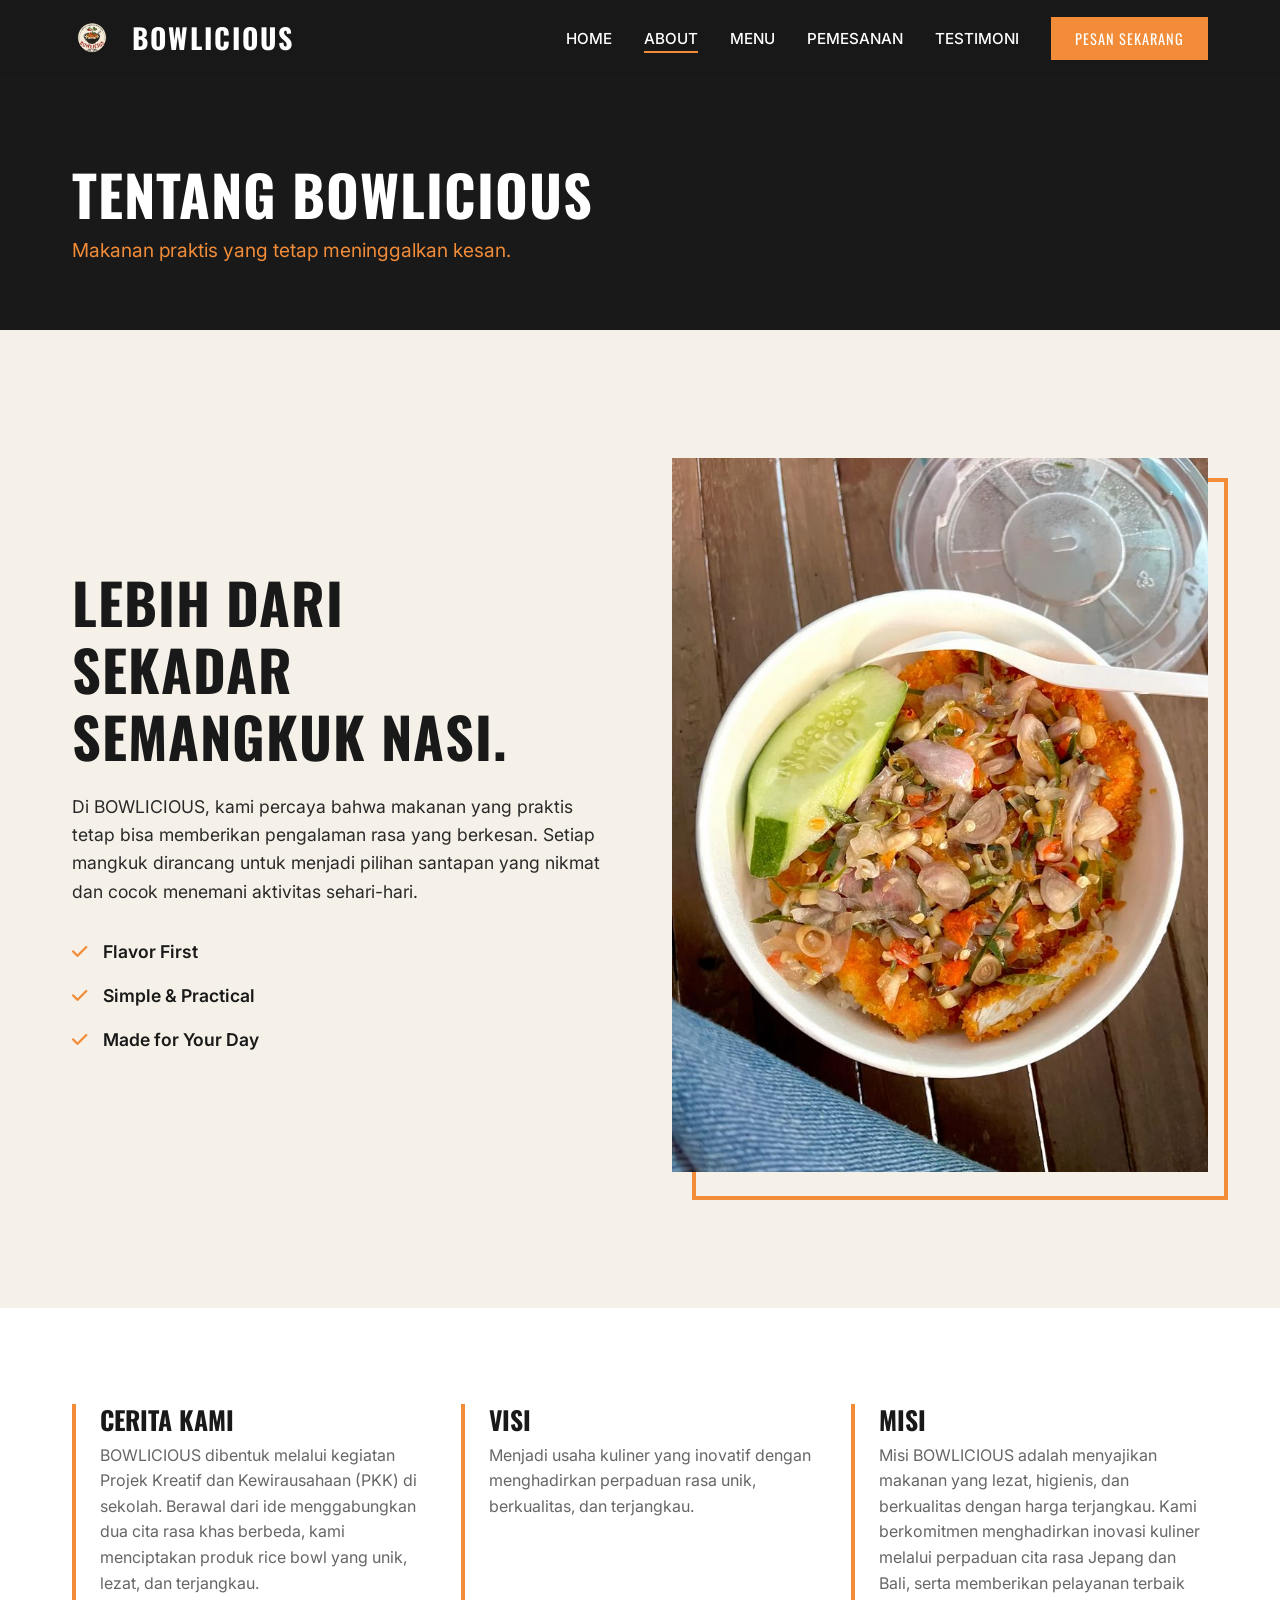
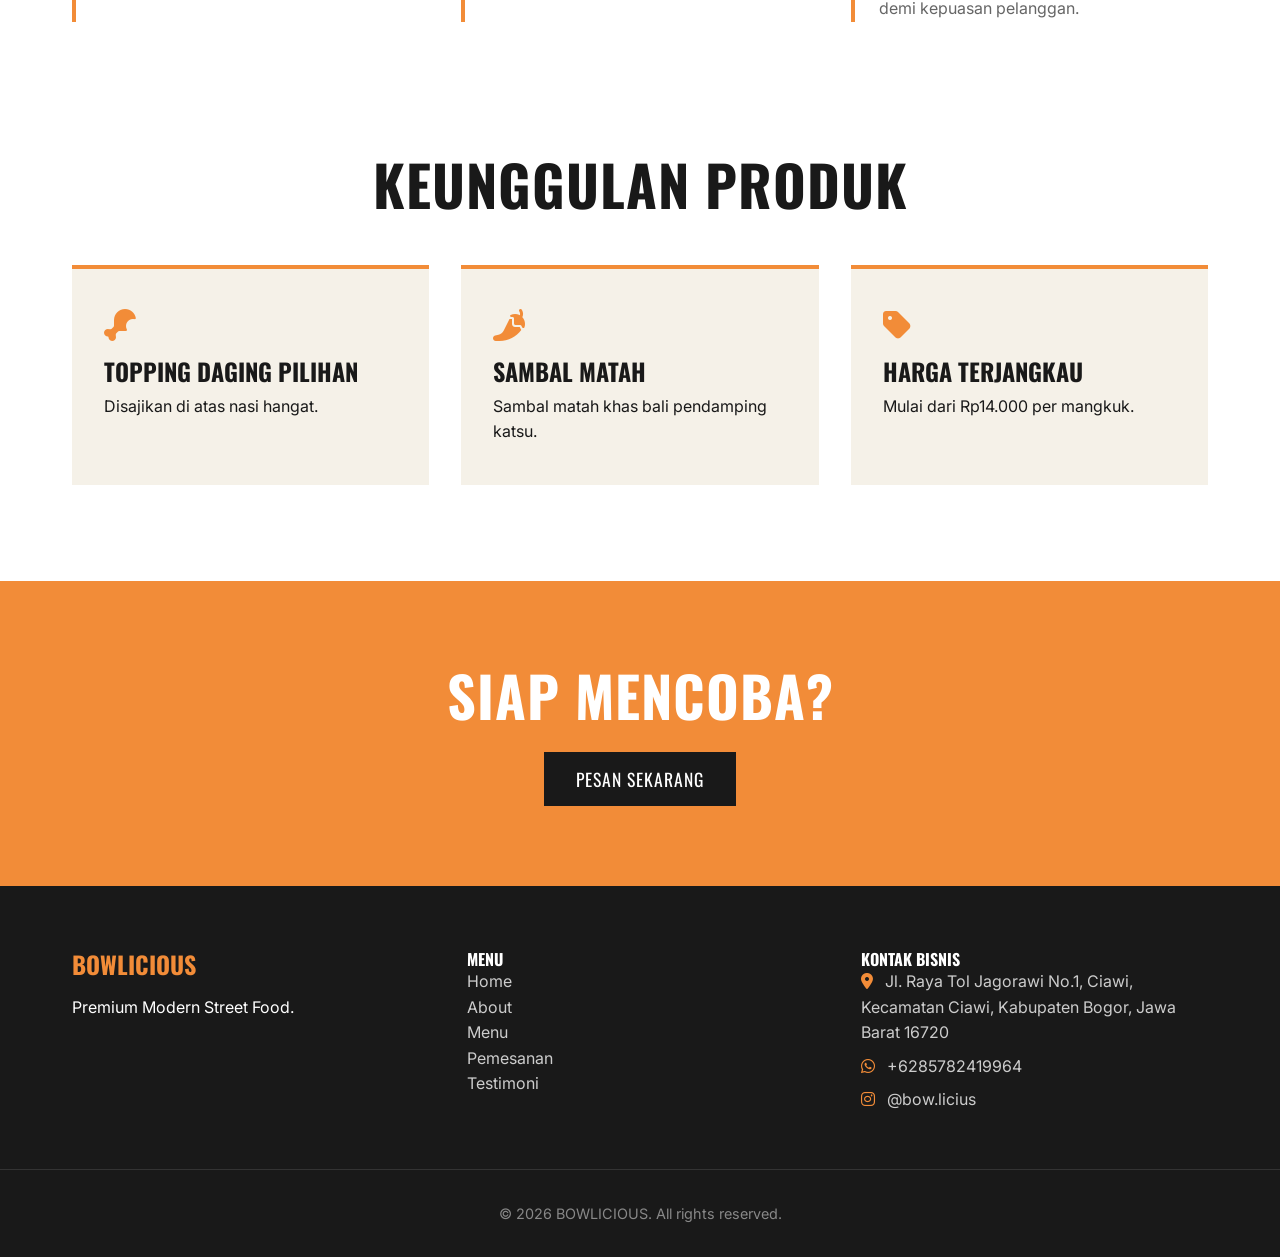
==== commit 129f5cc5: "chore & fix: standarisasi asset hosting, sinkronisasi WIB, validasi WA numerik, dan filter ulasan bi" ====
--- a/about.html
+++ b/about.html
@@ -5,7 +5,7 @@
     <meta name="viewport" content="width=device-width, initial-scale=1.0">
     <link
       rel="shortcut icon"
-      href="foto produk/logo-bowlicious.png"
+      href="foto_produk/logo-bowlicious.png"
       type="image/x-icon"
     />
     <title>About | BOWLICIOUS</title>
@@ -19,7 +19,7 @@
     <nav id="navbar" class="solid">
         <div class="nav-container">
             <a href="index.html" class="logo" aria-label="BOWLICIOUS Home">
-    <img src="foto produk/logo-bowlicious.png" alt="Logo BOWLICIOUS" style="height: 40px; width: auto; vertical-align: middle; margin-right: 10px;">
+    <img src="foto_produk/logo-bowlicious.png" alt="Logo BOWLICIOUS" style="height: 40px; width: auto; vertical-align: middle; margin-right: 10px;">
     <span>BOWLICIOUS</span>
 </a>
             <button class="menu-toggle" id="mobile-menu" aria-label="Buka menu" aria-expanded="false"><i class="fas fa-bars"></i></button>
@@ -55,7 +55,7 @@
                 </ul>
             </div>
             <div class="about-image-wrapper reveal delay-1">
-                <img src="foto produk/1.jpeg" alt="Bowlicious Signature Bowl" class="about-img">
+                <img src="foto_produk/1.jpeg" alt="Bowlicious Signature Bowl" class="about-img">
                 <div class="decorative-box"></div>
             </div>
         </div>
@@ -116,7 +116,7 @@
             </div>
             <div class="footer-contact">
                 <h4>Kontak Bisnis</h4>
-                <p><i class="fas fa-map-marker-alt"></i> Jl. Raya Jl. Tol Jagorawi No.1, Ciawi, Kecamatan Ciawi, Kabupaten Bogor, Jawa Barat 16720</p>
+                <p><i class="fas fa-map-marker-alt"></i> Jl. Raya Tol Jagorawi No.1, Ciawi, Kecamatan Ciawi, Kabupaten Bogor, Jawa Barat 16720</p>
           <p><i class="fab fa-whatsapp"></i> +6285782419964</p>
           <p><i class="fab fa-instagram"></i> @bow.licius</p>
             </div>
--- a/style.css
+++ b/style.css
@@ -714,6 +714,6 @@
         display: none !important;
     }
     .hero-section {
-        background: url('vd/bg\ bumbu.jpg') center/cover no-repeat; /*gambar pengganti */
+        background: url('vd/bg_bumbu.jpg') center/cover no-repeat;
     }
-}
+}
